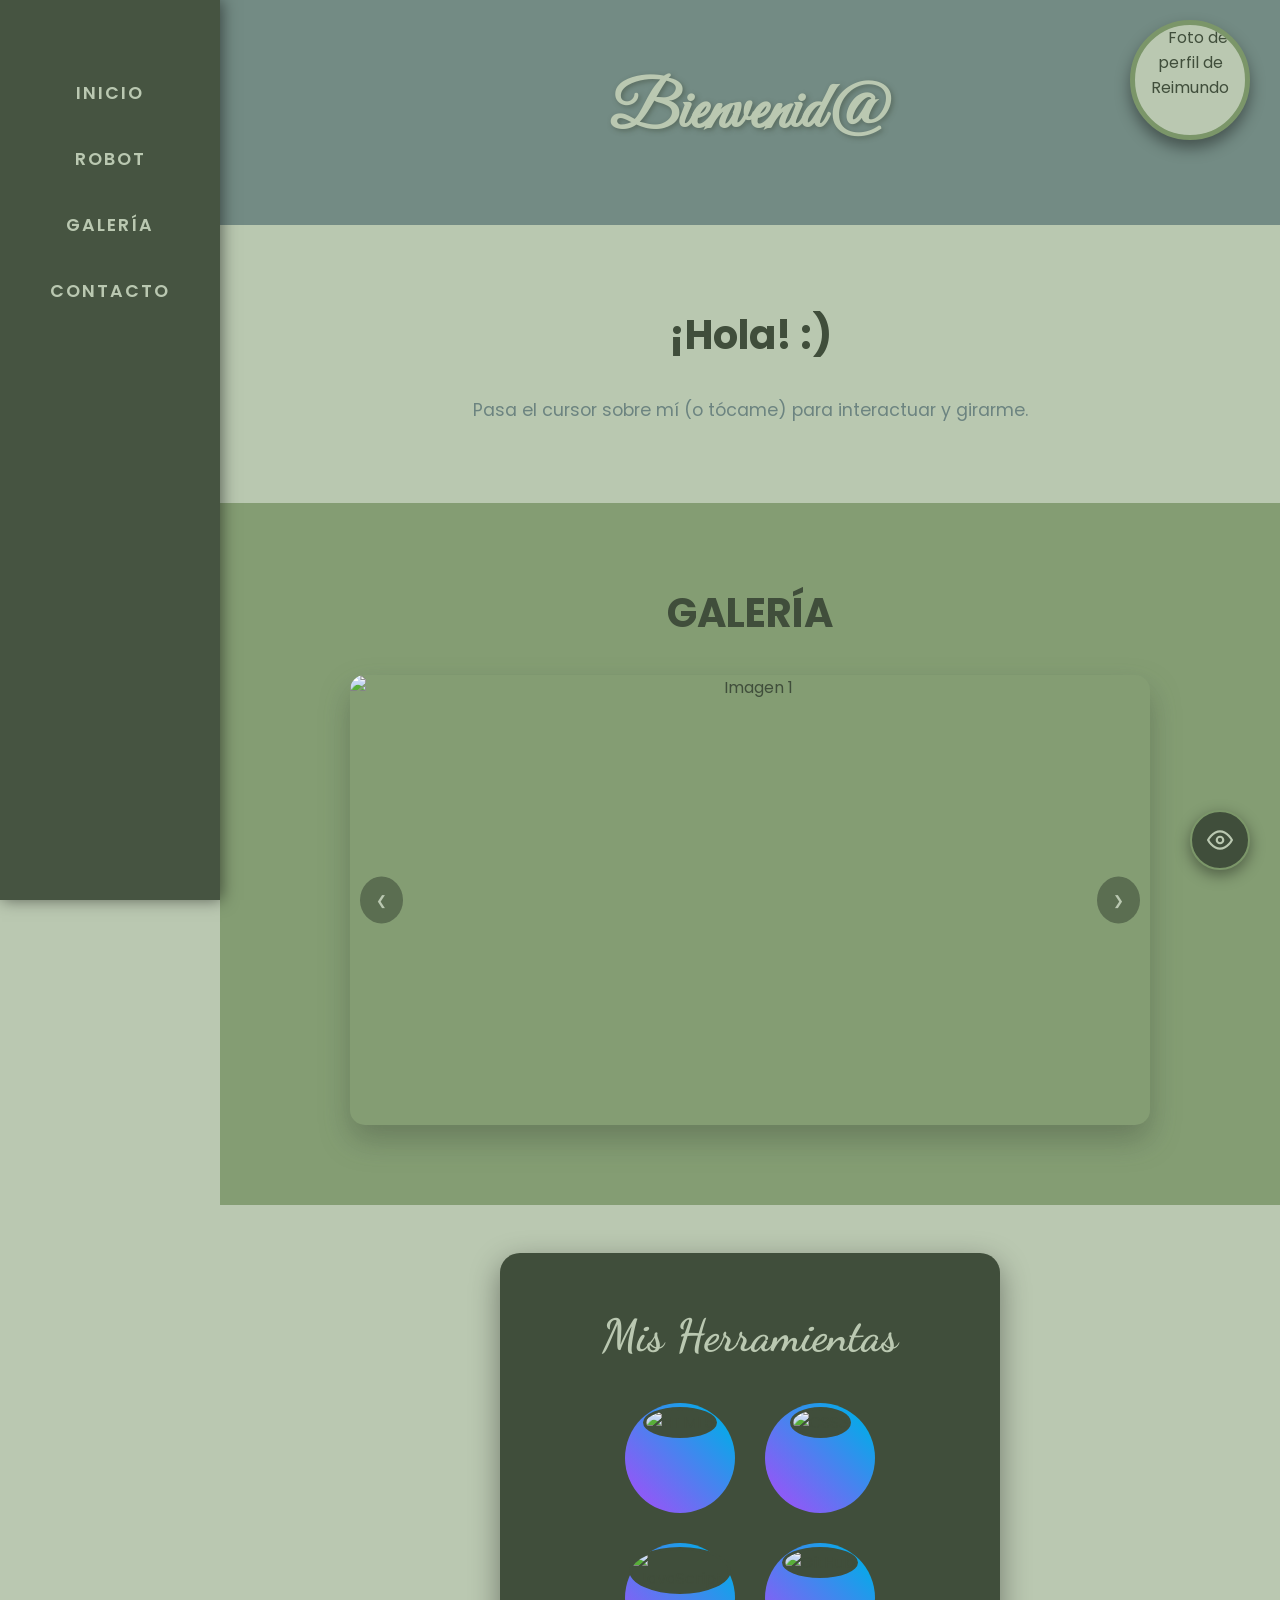
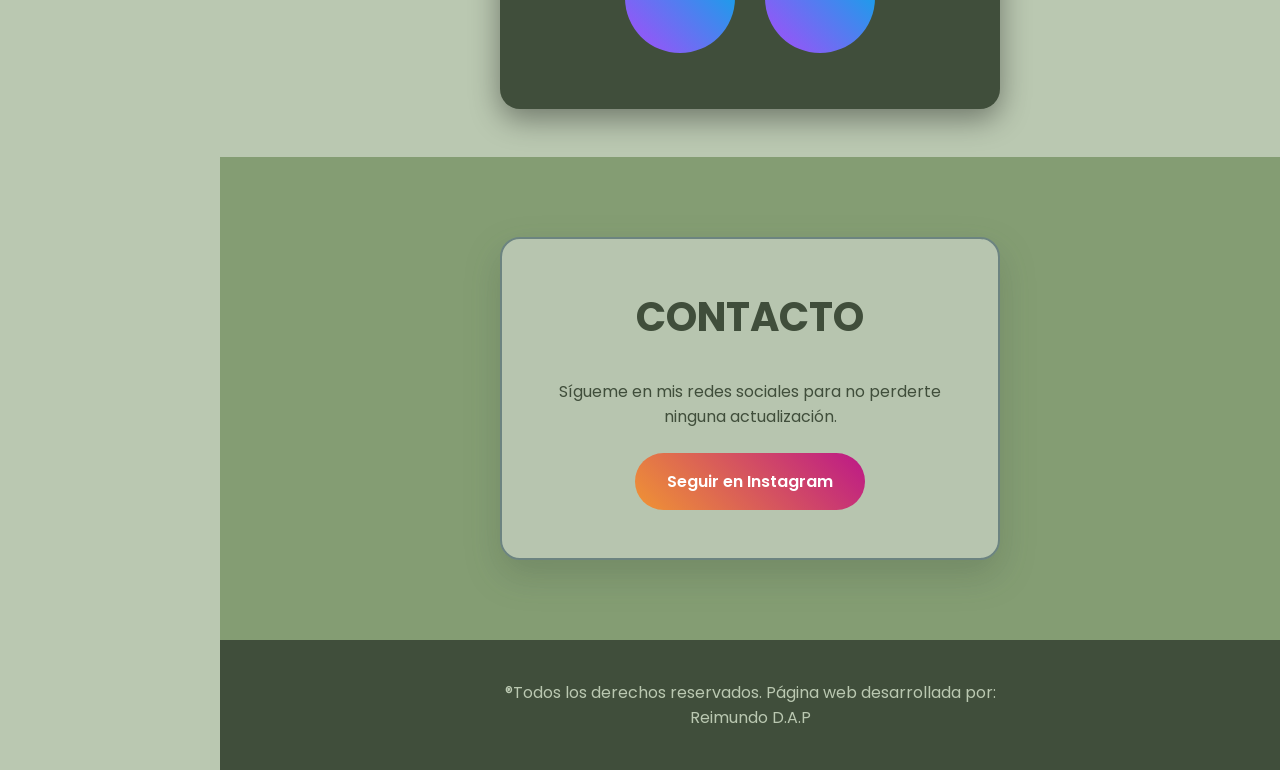
==== index.html @ 663f8623 "Add files via upload" ====
<!DOCTYPE html>
<html lang="es">
<head>
    <meta charset="UTF-8">
    <meta name="viewport" content="width=device-width, initial-scale=1.0">
    <title>Página de Reimundo</title>
    
    <link rel="preconnect" href="https://fonts.googleapis.com">
    <link rel="preconnect" href="https://fonts.gstatic.com" crossorigin>
    <link href="https://fonts.googleapis.com/css2?family=Great+Vibes&family=Poppins:wght@300;400;600&display=swap" rel="stylesheet">
    
    <link rel="stylesheet" href="styles.css">
    
    <script type="module" src="https://ajax.googleapis.com/ajax/libs/model-viewer/3.4.0/model-viewer.min.js"></script>
</head>
<body>

    <nav>
        <ul>
            <li><a href="#inicio">Inicio</a></li>
            <li><a href="#seccion-robot">Robot</a></li>
            <li><a href="#seccion-carrusel">Galería</a></li>
            <li><a href="#seccion-contacto">Contacto</a></li>
        </ul>
    </nav>

    <div class="main-wrapper">
        
        <header id="inicio">
            <h1>Bienvenid@</h1>
            <div id="perfil-foto-container">
                <img src="imagen/Foto_perfil.jpg" alt="Foto de perfil de Reimundo"> 
            </div>
        </header>

        <main>
            <section id="seccion-robot" class="hidden-scroll">
                <h2>¡Hola! :) </h2>
               
                <model-viewer 
                    id="robot-interactivo"
                    src="https://modelviewer.dev/shared-assets/models/RobotExpressive.glb" 
                    alt="Un robot 3D animado y realista" 
                    autoplay 
                    animation-name="Wave" 
                    shadow-intensity="1"
                    disable-zoom
                    touch-action="pan-y">
                </model-viewer>

                <p style="margin-top: 1rem; color: var(--color-3); font-size: 1.1rem;">
                    Pasa el cursor sobre mí (o tócame) para interactuar y girarme.
                </p>
            </section>

            <section id="seccion-carrusel" class="hidden-scroll">
                <h2>GALERÍA</h2>
                <div class="carousel-wrapper" id="contenedor-carrusel">
                    <button class="carousel-btn prev" onclick="moverCarrusel(-1)">&#10094;</button>
                    <div class="carousel-slide" id="carrusel-slide">
                        <img src="imagen/Img_1.jpg" alt="Imagen 1">
                        <img src="imagen/Img_2.jpg" alt="Imagen 2">
                        <img src="imagen/Img_3.jpg" alt="Imagen 3">
                        <img src="imagen/Img_4.jpg" alt="Imagen 4">
                        <img src="imagen/Img_5.jpg" alt="Imagen 5">
                        <img src="imagen/Img_6.jpg" alt="Imagen 6">                       
                    </div>
                    <button class="carousel-btn next" onclick="moverCarrusel(1)">&#10095;</button>
                </div>
            </section>

            <section class="dev-tools-section">
                <h2>Mis Herramientas</h2>
                
                <div class="dev-tools-grid">
                    <div class="dev-tools-item">
                        <img src="logotipo/logo_html.png" alt="HTML5">
                    </div>
                    <div class="dev-tools-item">
                        <img src="logotipo/logo_css.png" alt="CSS3">
                    </div>
                    <div class="dev-tools-item">
                        <img src="logotipo/logo_javascript.png" alt="JavaScript">
                    </div>
                    <div class="dev-tools-item">
                        <img src="logotipo/logo_github.png" alt="GitHub">
                    </div>
                </div>
            </section>

            <section id="seccion-contacto" class="hidden-scroll">
                <div class="contact-card">
                    <h2>CONTACTO</h2>
                    <p>Sígueme en mis redes sociales para no perderte ninguna actualización.</p>
                    <a href="https://www.instagram.com/reimundo.0_0?igsh=MTNudmhzOG43djhjMw==" target="_blank" class="instagram-btn">
                        Seguir en Instagram
                    </a>
                </div>
            </section>
        </main>

        <footer>
            <p>®Todos los derechos reservados. Página web  desarrollada por:</p>
            <p>Reimundo D.A.P</p>
        </footer>
    </div> 
    
   <button id="toggle-bg-btn" title="Ver fondo">
        <svg width="26" height="26" viewBox="0 0 24 24" fill="none" stroke="currentColor" stroke-width="2" stroke-linecap="round" stroke-linejoin="round"><path d="M1 12s4-8 11-8 11 8 11 8-4 8-11 8-11-8-11-8z"></path><circle cx="12" cy="12" r="3"></circle></svg>
    </button>

    <script src="script.js"></script>
</body>
</html>
---- styles.css ----
/* ================= FUENTES (DEBE IR AL PRINCIPIO) ================= */
@import url('https://fonts.googleapis.com/css2?family=Dancing+Script:wght@600&display=swap');

/* ================= Variables de Color ================= */
:root {
    --color-1: #BAC8B1; /* Verde muy claro (186, 200, 177) */
    --color-2: #7B9669; /* Verde medio (123, 150, 105) */
    --color-3: #6C8480; /* Verde azulado/Teal (108, 132, 128) */
    --color-4: #404E3B; /* Verde oscuro (64, 78, 59) */
    --bg-header: #6C8480; /* Mismo que color-3 para el encabezado */
    --sidebar-width: 220px;
}

/* ================= Estilos Globales ================= */
* {
    margin: 0;
    padding: 0;
    box-sizing: border-box;
}

html {
    scroll-behavior: smooth;
}

body {
    font-family: 'Poppins', sans-serif;
    color: var(--color-4);
    overflow-x: hidden;
    background-color: var(--color-1); 
    background-image: url('imagen/fondo.jpg'); 
    background-size: cover;
    background-position: center;
    background-attachment: fixed; 
}

/* ================= Barra de Desplazamiento ================= */
::-webkit-scrollbar { width: 12px; }
::-webkit-scrollbar-track { background: var(--color-1); }
::-webkit-scrollbar-thumb { background: var(--color-3); border-radius: 6px; }
::-webkit-scrollbar-thumb:hover { background: var(--color-4); }

/* ================= Menú Vertical (Escritorio) ================= */
nav {
    position: fixed;
    top: 0;
    left: 0;
    width: var(--sidebar-width);
    height: 100vh;
    background-color: rgba(64, 78, 59, 0.95); /* var(--color-4) con transparencia */
    backdrop-filter: blur(10px);
    padding: 3rem 0;
    z-index: 1000;
    box-shadow: 2px 0 15px rgba(0,0,0,0.5);
    display: flex;
    flex-direction: column;
    align-items: center;
    transition: all 0.3s ease;
}

nav ul {
    display: flex;
    flex-direction: column;
    list-style: none;
    gap: 2.5rem;
    width: 100%;
    text-align: center;
    margin-top: 2rem;
}

nav a {
    color: var(--color-1);
    text-decoration: none;
    font-weight: 600;
    font-size: 1.1rem;
    transition: color 0.3s, transform 0.3s;
    text-transform: uppercase;
    letter-spacing: 2px;
    display: block;
    width: 100%;
}

nav a:hover { 
    color: var(--color-2); 
    transform: scale(1.1);
}

/* ================= Contenedor Principal ================= */
.main-wrapper {
    margin-left: var(--sidebar-width);
    width: calc(100% - var(--sidebar-width));
    position: relative;
    transition: all 0.3s ease;
}

/* ================= Encabezado ================= */
header {
    background-color: rgba(108, 132, 128, 0.9); /* var(--bg-header) con transparencia */
    height: 25vh; 
    min-height: 180px;
    display: flex;
    justify-content: center;
    align-items: center;
    text-align: center;
    position: relative;
}

h1 {
    font-family: 'Great Vibes', cursive;
    font-size: 4rem; 
    color: var(--color-1);
    text-shadow: 2px 2px 5px rgba(64, 78, 59, 0.5); /* Sombra suave adaptada a --color-4 */
    animation: fadeInDown 1.5s ease-out forwards;
}

#perfil-foto-container {
    position: absolute;
    top: 20px; 
    right: 30px;
    width: 120px;
    height: 120px;
    border-radius: 50%;
    border: 5px solid var(--color-2);
    background-color: var(--color-1);
    overflow: hidden;
    box-shadow: 0 8px 15px rgba(0,0,0,0.4);
    z-index: 10;
    transition: transform 0.3s;
    animation: profileIn 1.5s ease-out;
}

#perfil-foto-container:hover { transform: scale(1.1) rotate(5deg); }
#perfil-foto-container img { width: 100%; height: 100%; object-fit: cover; }

/* ================= Secciones Generales ================= */
section {
    padding: 5rem 2rem; 
    text-align: center;
    /* Fondo verde muy claro (--color-1) con transparencia */
    background-color: rgba(186, 200, 177, 0.90); 
}

section:nth-child(even) { 
    /* Fondo verde medio (--color-2) con transparencia */
    background-color: rgba(123, 150, 105, 0.85); 
}

h2 {
    font-size: 2.5rem;
    margin-bottom: 2rem;
    color: var(--color-4);
}

.hidden-scroll {
    opacity: 0;
    transform: translateY(40px);
    transition: opacity 0.8s ease-out, transform 0.8s ease-out;
}

.show-scroll { opacity: 1; transform: translateY(0); }

/* ================= Robot 3D ================= */
model-viewer {
    width: 100%;
    max-width: 400px;
    height: 400px;
    margin: 0 auto;
    background: radial-gradient(circle, var(--color-1) 0%, var(--color-2) 100%);
    border-radius: 20px;
    box-shadow: 0 10px 20px rgba(64, 78, 59, 0.3);
}

/* ================= Carrusel ================= */
.carousel-wrapper {
    position: relative;
    max-width: 800px;
    margin: 0 auto;
    border-radius: 15px;
    overflow: hidden;
    box-shadow: 0 15px 30px rgba(64, 78, 59, 0.4); /* Sombra var(--color-4) */
}

.carousel-slide {
    display: flex;
    transition: transform 0.6s cubic-bezier(0.25, 1, 0.5, 1);
}

.carousel-slide img {
    width: 100%;
    height: 450px;
    object-fit: cover;
    flex-shrink: 0;
}

.carousel-btn {
    position: absolute;
    top: 50%;
    transform: translateY(-50%);
    background-color: rgba(64, 78, 59, 0.6); /* var(--color-4) */
    color: var(--color-1);
    border: none;
    padding: 1rem;
    cursor: pointer;
    border-radius: 50%;
    z-index: 10;
}

.prev { left: 10px; }
.next { right: 10px; }

/* ================= TARJETA DE HERRAMIENTAS ================= */
.dev-tools-section {
    --dev-bg: var(--color-4); 
    --dev-text: var(--color-1); 
    --dev-g1: #3b82f6; 
    --dev-g2: #8b5cf6; 
    --dev-g3: #0ea5e9; 
    --dev-g4: #10b981; 

    background: var(--dev-bg);
    padding: 3.5rem 2rem;
    border-radius: 20px;
    max-width: 500px;
    margin: 3rem auto; 
    box-shadow: 0 10px 30px rgba(0, 0, 0, 0.4);
    text-align: center;
}

.dev-tools-section h2 {
    color: var(--dev-text);
    font-family: 'Dancing Script', cursive; 
    font-size: 2.8rem;
    margin-bottom: 2.5rem;
}

.dev-tools-grid {
    display: grid;
    grid-template-columns: repeat(2, 110px); 
    gap: 30px;
    justify-content: center;
}

.dev-tools-item {
    width: 110px;
    height: 110px;
    border-radius: 50%;
    padding: 4px; 
    background: linear-gradient(45deg, var(--dev-g1), var(--dev-g2), var(--dev-g3), var(--dev-g4));
    background-size: 200% 200%;
    animation: devFlotar 4s ease-in-out infinite, devColores 6s ease infinite;
    transition: transform 0.4s;
}

.dev-tools-item img {
    width: 100%;
    height: 100%;
    object-fit: contain;
    border-radius: 50%;
    background-color: var(--dev-bg);
    border: 3px solid var(--dev-bg);
}

.dev-tools-item:hover { transform: scale(1.15); }

@keyframes devFlotar {
    0%, 100% { transform: translateY(0); }
    50% { transform: translateY(-12px); }
}

@keyframes devColores {
    0% { background-position: 0% 50%; }
    50% { background-position: 100% 50%; }
    100% { background-position: 0% 50%; }
}

/* ================= Contacto ================= */
.contact-card {
    background: rgba(186, 200, 177, 0.95); /* var(--color-1) ligeramente transparente */
    padding: 3rem;
    border-radius: 20px;
    max-width: 500px;
    margin: 0 auto;
    border: 2px solid var(--color-3); 
    box-shadow: 0 15px 35px rgba(64, 78, 59, 0.25); /* var(--color-4) */
}

.contact-card h2 {
    color: var(--color-4);
}

.instagram-btn {
    display: inline-block;
    margin-top: 1.5rem;
    padding: 1rem 2rem;
    background: linear-gradient(45deg, #f09433, #bc1888); /* Degradado original de Instagram */
    color: white;
    text-decoration: none;
    font-weight: 600;
    border-radius: 30px;
    transition: transform 0.3s ease;
}

.instagram-btn:hover {
    transform: translateY(-3px);
    box-shadow: 0 5px 15px rgba(188, 24, 136, 0.4);
}

/* ================= Pie de página ================= */
footer {
    background-color: var(--color-4);
    color: var(--color-1);
    text-align: center;
    padding: 2.5rem;
}

/* ================= DISEÑO RESPONSIVO (Móviles) ================= */
@media (max-width: 850px) {
    nav {
        width: 100%;
        height: auto;
        padding: 0.8rem;
        flex-direction: row;
        justify-content: center;
    }

    nav ul {
        flex-direction: row;
        margin-top: 0;
        gap: 1rem;
        flex-wrap: wrap;
        justify-content: center;
    }

    nav a { font-size: 0.75rem; letter-spacing: 1px; }

    .main-wrapper {
        margin-left: 0;
        width: 100%;
        margin-top: 70px;
    }

    h1 { font-size: 2.5rem; }
    #perfil-foto-container { width: 70px; height: 70px; top: 10px; right: 10px; }

    .dev-tools-section {
        width: 92%; 
        padding: 2rem 1rem;
    }

    .dev-tools-grid {
        grid-template-columns: repeat(2, 85px); 
        gap: 15px;
    }

    .dev-tools-item { width: 85px; height: 85px; }

    .dev-tools-section h2 { font-size: 2rem; }

    model-viewer { height: 300px; }
    .carousel-slide img { height: 280px; }
}

/* Animaciones de entrada */
@keyframes fadeInDown {
    0% { opacity: 0; transform: translateY(-20px); }
    100% { opacity: 1; transform: translateY(0); }
}

@keyframes profileIn {
    0% { opacity: 0; transform: scale(0.5); }
    100% { opacity: 1; transform: scale(1); }
}

/* ================= BOTÓN PARA VER FONDO Y EFECTO DE OCULTAR ================= */
#toggle-bg-btn {
    position: fixed;
    bottom: 30px;
    right: 30px;
    background-color: var(--color-4);
    color: var(--color-1);
    border: 2px solid var(--color-2);
    border-radius: 50%;
    width: 60px;
    height: 60px;
    font-size: 1.8rem;
    cursor: pointer;
    z-index: 9999;
    box-shadow: 0 5px 15px rgba(0, 0, 0, 0.4);
    transition: transform 0.3s ease, background-color 0.3s ease;
    display: flex;
    justify-content: center;
    align-items: center;
}

#toggle-bg-btn:hover {
    transform: scale(1.1);
    background-color: var(--color-3);
}

/* MAGIA: Oculta la navegación y el contenedor principal suavemente */
.content-hidden nav,
.content-hidden .main-wrapper {
    opacity: 0 !important;
    visibility: hidden !important;
    pointer-events: none !important; 
}

@media (max-width: 850px) {
    #toggle-bg-btn {
        bottom: 20px;
        right: 20px;
        width: 50px;
        height: 50px;
        font-size: 1.5rem;
    }
}
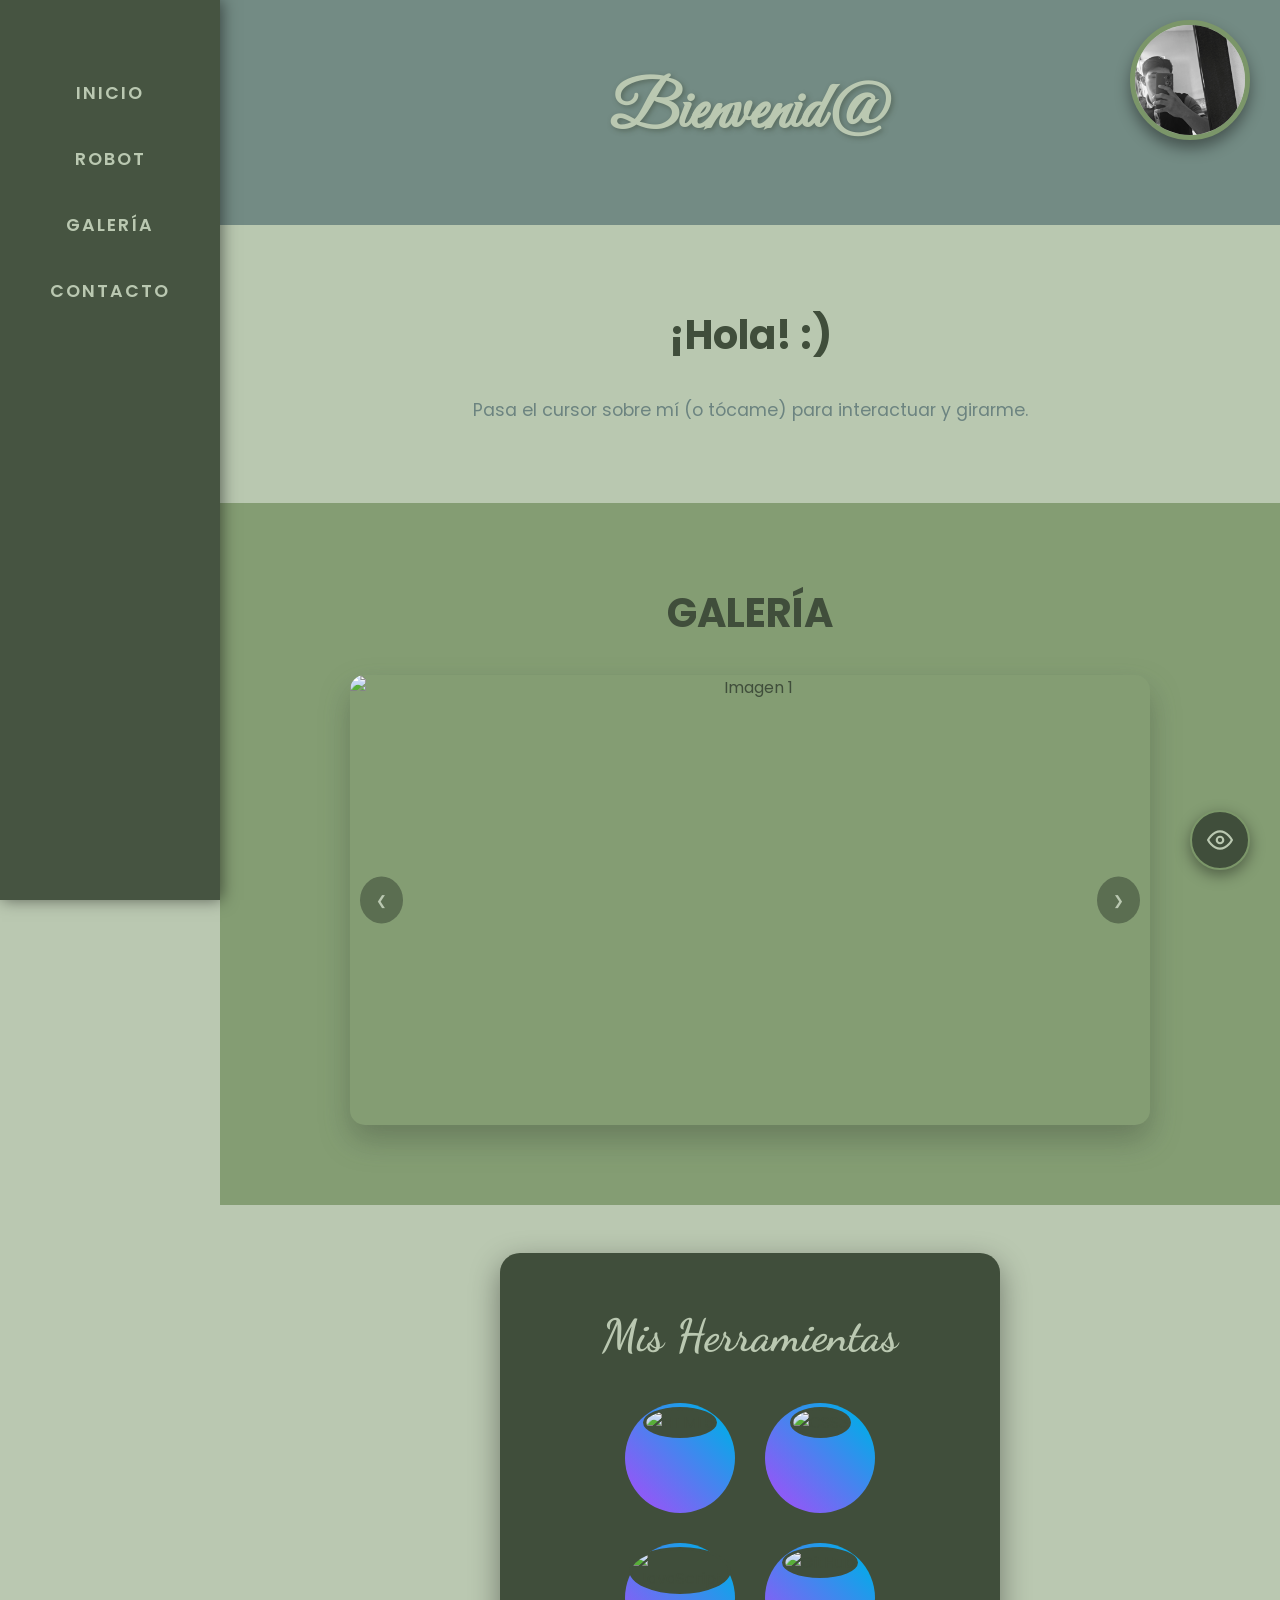
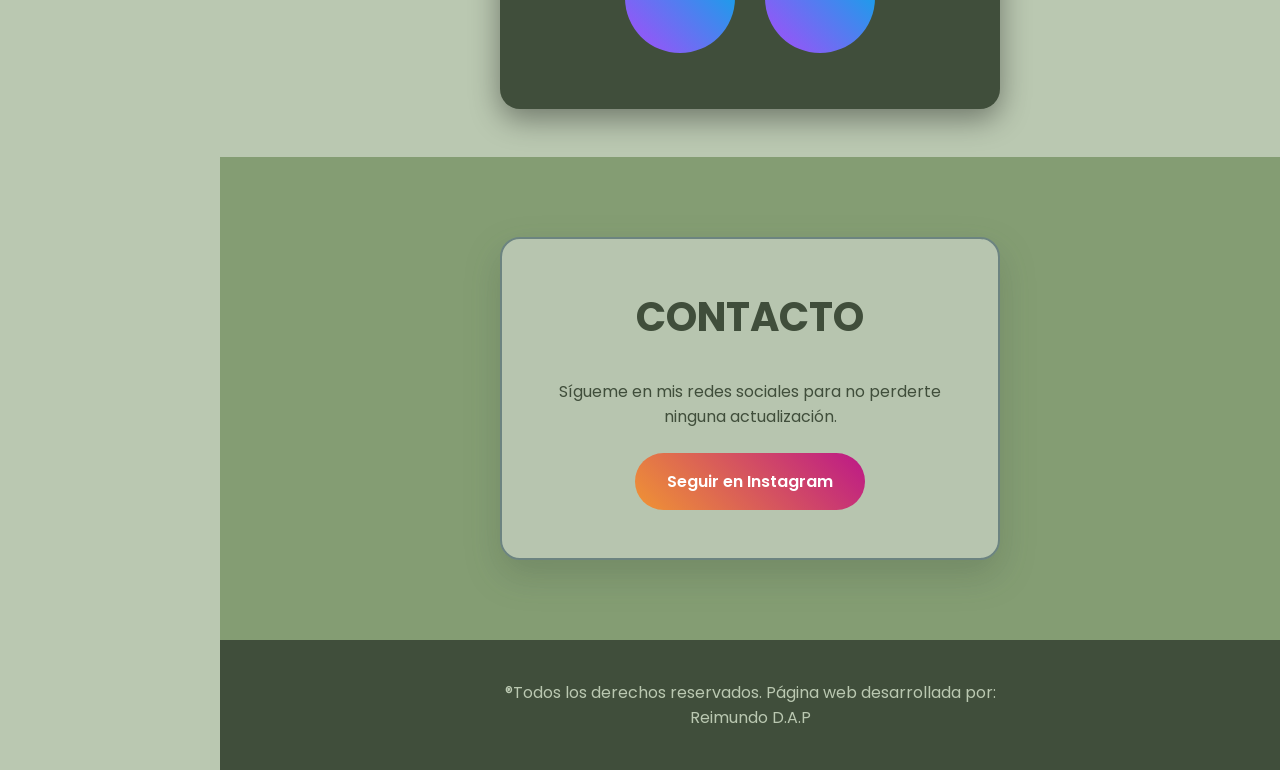
==== commit 288f9691: "Update image paths in index.html" ====
--- a/index.html
+++ b/index.html
@@ -29,7 +29,7 @@
         <header id="inicio">
             <h1>Bienvenid@</h1>
             <div id="perfil-foto-container">
-                <img src="imagen/Foto_perfil.jpg" alt="Foto de perfil de Reimundo"> 
+                <img src="Foto_perfil.jpg" alt="Foto de perfil de Reimundo"> 
             </div>
         </header>
 
@@ -58,12 +58,12 @@
                 <div class="carousel-wrapper" id="contenedor-carrusel">
                     <button class="carousel-btn prev" onclick="moverCarrusel(-1)">&#10094;</button>
                     <div class="carousel-slide" id="carrusel-slide">
-                        <img src="imagen/Img_1.jpg" alt="Imagen 1">
-                        <img src="imagen/Img_2.jpg" alt="Imagen 2">
-                        <img src="imagen/Img_3.jpg" alt="Imagen 3">
-                        <img src="imagen/Img_4.jpg" alt="Imagen 4">
-                        <img src="imagen/Img_5.jpg" alt="Imagen 5">
-                        <img src="imagen/Img_6.jpg" alt="Imagen 6">                       
+                        <img src="Img_1.jpg" alt="Imagen 1">
+                        <img src="Img_2.jpg" alt="Imagen 2">
+                        <img src="Img_3.jpg" alt="Imagen 3">
+                        <img src="Img_4.jpg" alt="Imagen 4">
+                        <img src="Img_5.jpg" alt="Imagen 5">
+                        <img src="Img_6.jpg" alt="Imagen 6">                       
                     </div>
                     <button class="carousel-btn next" onclick="moverCarrusel(1)">&#10095;</button>
                 </div>
@@ -111,4 +111,4 @@
 
     <script src="script.js"></script>
 </body>
-</html>+</html>
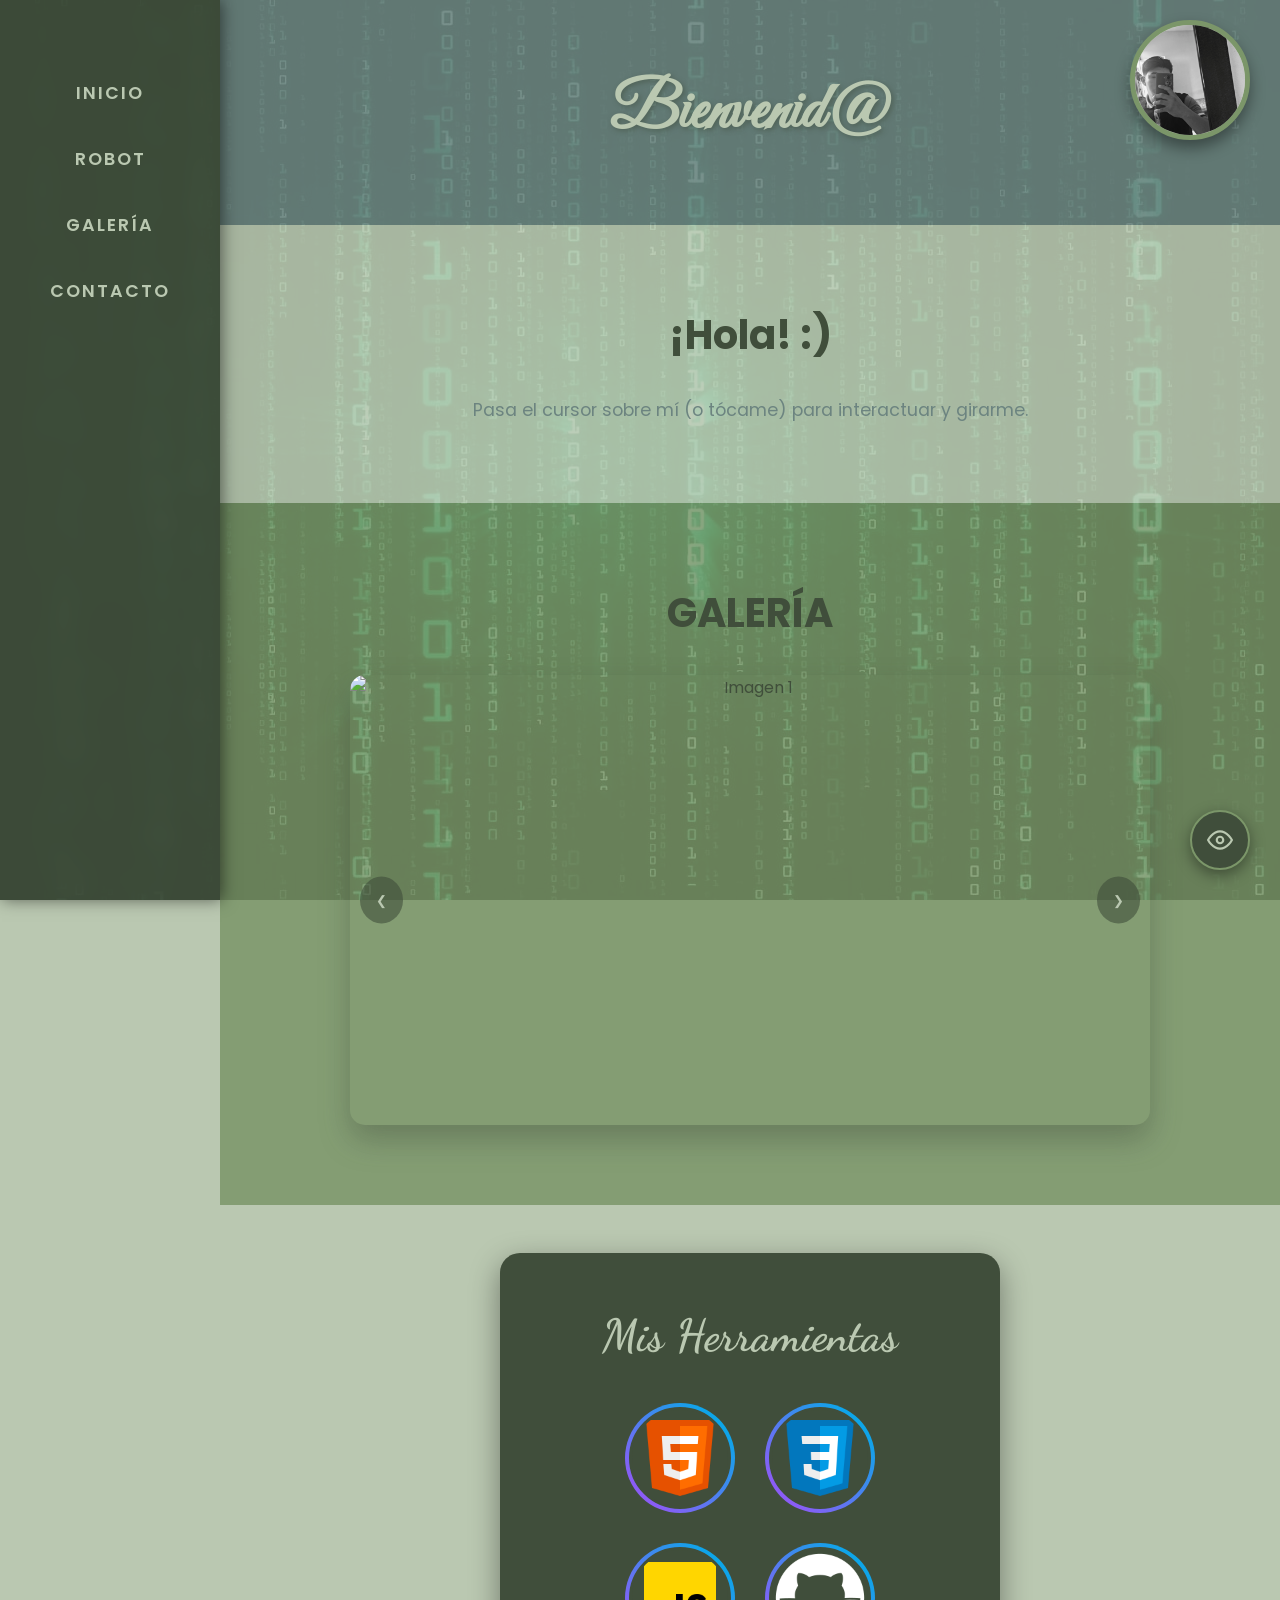
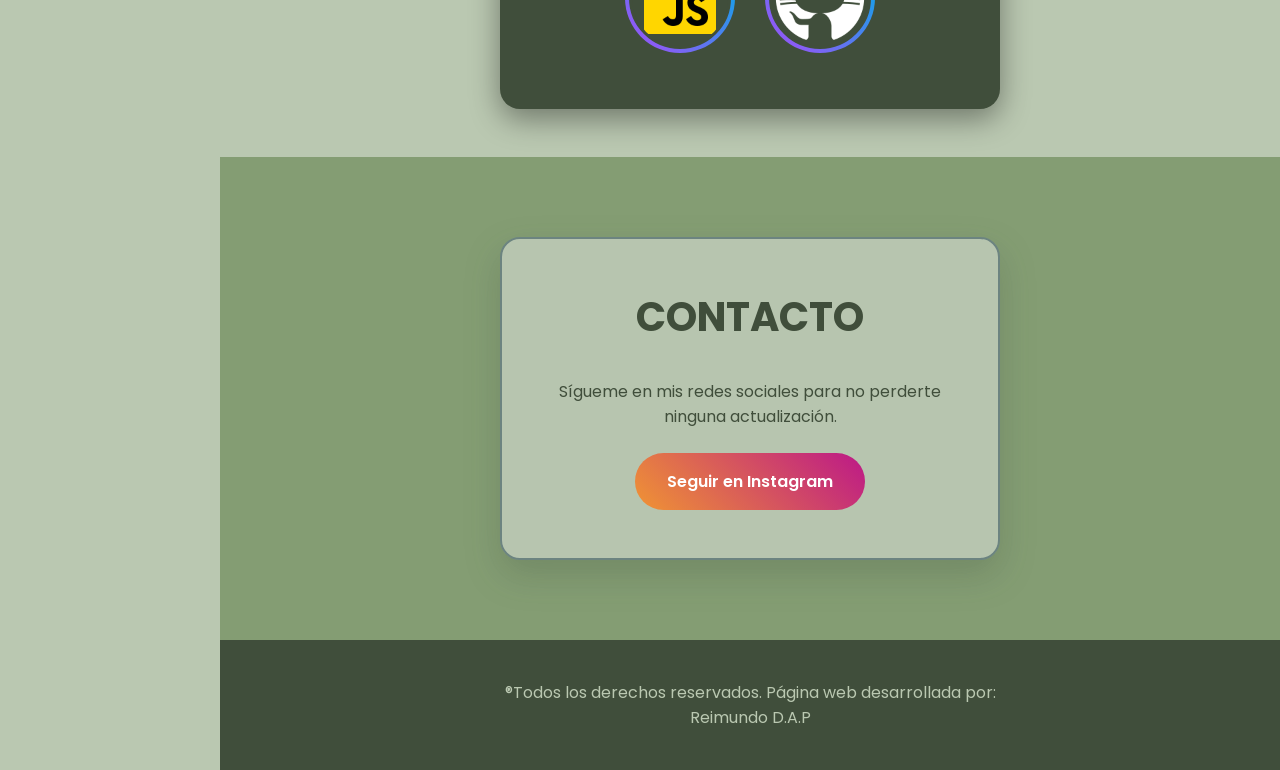
==== commit 1163ccdc: "Update image source paths in index.html" ====
--- a/index.html
+++ b/index.html
@@ -74,16 +74,16 @@
                 
                 <div class="dev-tools-grid">
                     <div class="dev-tools-item">
-                        <img src="logotipo/logo_html.png" alt="HTML5">
+                        <img src="logo_html.png" alt="HTML5">
                     </div>
                     <div class="dev-tools-item">
-                        <img src="logotipo/logo_css.png" alt="CSS3">
+                        <img src="logo_css.png" alt="CSS3">
                     </div>
                     <div class="dev-tools-item">
-                        <img src="logotipo/logo_javascript.png" alt="JavaScript">
+                        <img src="logo_javascript.png" alt="JavaScript">
                     </div>
                     <div class="dev-tools-item">
-                        <img src="logotipo/logo_github.png" alt="GitHub">
+                        <img src="logo_github.png" alt="GitHub">
                     </div>
                 </div>
             </section>
--- a/styles.css
+++ b/styles.css
@@ -27,7 +27,7 @@
     color: var(--color-4);
     overflow-x: hidden;
     background-color: var(--color-1); 
-    background-image: url('imagen/fondo.jpg'); 
+    background-image: url('fondo.jpg'); 
     background-size: cover;
     background-position: center;
     background-attachment: fixed; 
@@ -412,4 +412,4 @@
         height: 50px;
         font-size: 1.5rem;
     }
-}+}
